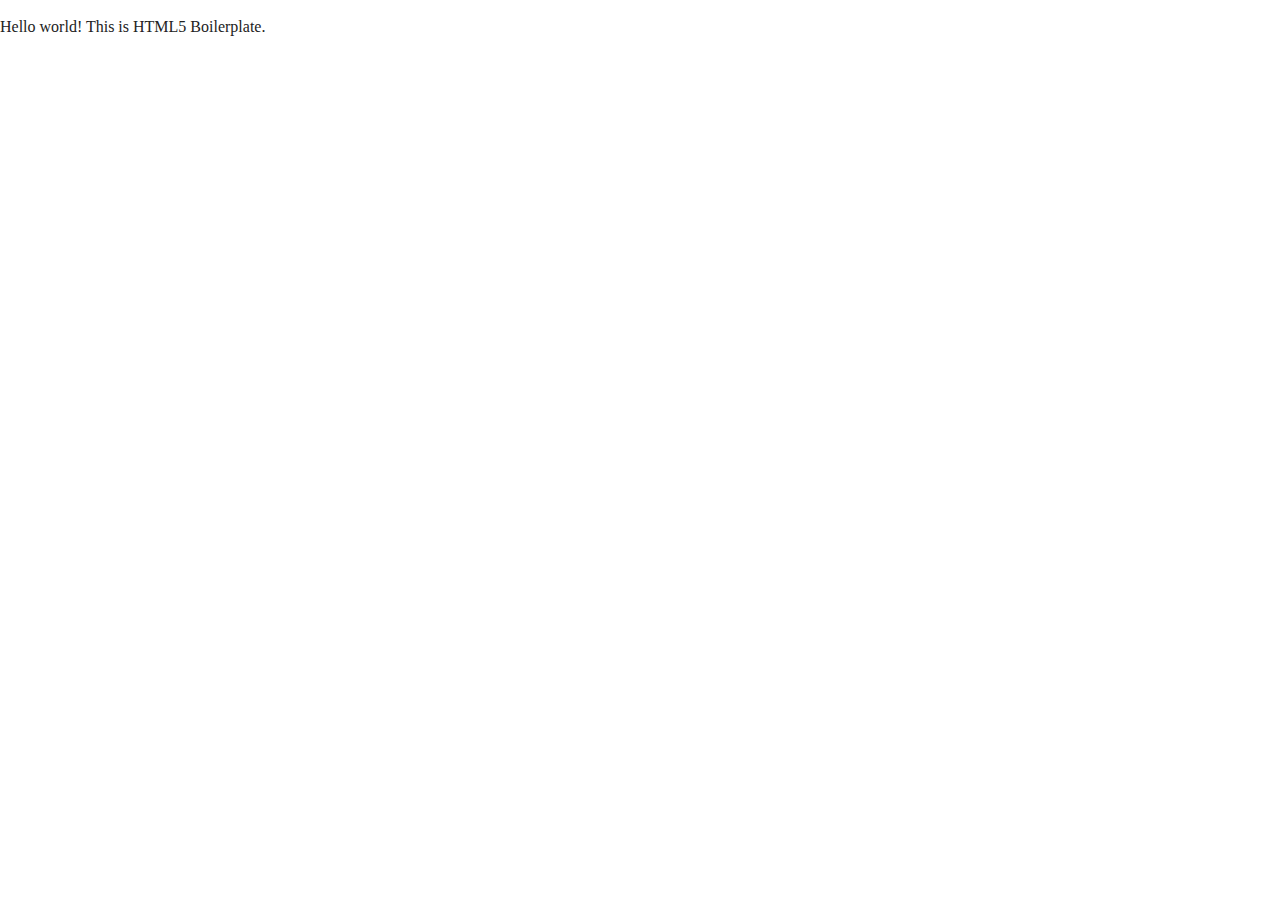
==== about/index.html @ 0ee3c142 "added index.html to about and faq folders" ====
<!doctype html>
<html class="no-js" lang="">

<head>
  <meta charset="utf-8">
  <title></title>
  <meta name="description" content="">
  <meta name="viewport" content="width=device-width, initial-scale=1">

  <meta property="og:title" content="">
  <meta property="og:type" content="">
  <meta property="og:url" content="">
  <meta property="og:image" content="">

  <link rel="manifest" href="../site.webmanifest">
  <link rel="apple-touch-icon" href="../icon.png">
  <!-- Place favicon.ico in the root directory -->

  <link rel="stylesheet" href="../css/normalize.css">
  <link rel="stylesheet" href="../css/main.css">

  <meta name="theme-color" content="#fafafa">
</head>

<body>

  <!-- Add your site or application content here -->
  <p>Hello world! This is HTML5 Boilerplate.</p>
  <script src="../js/vendor/modernizr-3.11.2.min.js"></script>
  <script src="../js/plugins.js"></script>
  <script src="../js/main.js"></script>

  <!-- Google Analytics: change UA-XXXXX-Y to be your site's ID. -->
  <script>
    window.ga = function () { ga.q.push(arguments) }; ga.q = []; ga.l = +new Date;
    ga('create', 'UA-XXXXX-Y', 'auto'); ga('set', 'anonymizeIp', true); ga('set', 'transport', 'beacon'); ga('send', 'pageview')
  </script>
  <script src="https://www.google-analytics.com/analytics.js" async></script>
</body>

</html>
---- css/main.css ----
/*! HTML5 Boilerplate v8.0.0 | MIT License | https://html5boilerplate.com/ */

/* main.css 2.1.0 | MIT License | https://github.com/h5bp/main.css#readme */
/*
 * What follows is the result of much research on cross-browser styling.
 * Credit left inline and big thanks to Nicolas Gallagher, Jonathan Neal,
 * Kroc Camen, and the H5BP dev community and team.
 */

/* ==========================================================================
   Base styles: opinionated defaults
   ========================================================================== */

html {
  color: #222;
  font-size: 1em;
  line-height: 1.4;
}

/*
 * Remove text-shadow in selection highlight:
 * https://twitter.com/miketaylr/status/12228805301
 *
 * Vendor-prefixed and regular ::selection selectors cannot be combined:
 * https://stackoverflow.com/a/16982510/7133471
 *
 * Customize the background color to match your design.
 */

::-moz-selection {
  background: #b3d4fc;
  text-shadow: none;
}

::selection {
  background: #b3d4fc;
  text-shadow: none;
}

/*
 * A better looking default horizontal rule
 */

hr {
  display: block;
  height: 1px;
  border: 0;
  border-top: 1px solid #ccc;
  margin: 1em 0;
  padding: 0;
}

/*
 * Remove the gap between audio, canvas, iframes,
 * images, videos and the bottom of their containers:
 * https://github.com/h5bp/html5-boilerplate/issues/440
 */

audio,
canvas,
iframe,
img,
svg,
video {
  vertical-align: middle;
}

/*
 * Remove default fieldset styles.
 */

fieldset {
  border: 0;
  margin: 0;
  padding: 0;
}

/*
 * Allow only vertical resizing of textareas.
 */

textarea {
  resize: vertical;
}

/* ==========================================================================
   Author's custom styles
   ========================================================================== */

/* ==========================================================================
   Helper classes
   ========================================================================== */

/*
 * Hide visually and from screen readers
 */

.hidden,
[hidden] {
  display: none !important;
}

/*
 * Hide only visually, but have it available for screen readers:
 * https://snook.ca/archives/html_and_css/hiding-content-for-accessibility
 *
 * 1. For long content, line feeds are not interpreted as spaces and small width
 *    causes content to wrap 1 word per line:
 *    https://medium.com/@jessebeach/beware-smushed-off-screen-accessible-text-5952a4c2cbfe
 */

.sr-only {
  border: 0;
  clip: rect(0, 0, 0, 0);
  height: 1px;
  margin: -1px;
  overflow: hidden;
  padding: 0;
  position: absolute;
  white-space: nowrap;
  width: 1px;
  /* 1 */
}

/*
 * Extends the .sr-only class to allow the element
 * to be focusable when navigated to via the keyboard:
 * https://www.drupal.org/node/897638
 */

.sr-only.focusable:active,
.sr-only.focusable:focus {
  clip: auto;
  height: auto;
  margin: 0;
  overflow: visible;
  position: static;
  white-space: inherit;
  width: auto;
}

/*
 * Hide visually and from screen readers, but maintain layout
 */

.invisible {
  visibility: hidden;
}

/*
 * Clearfix: contain floats
 *
 * For modern browsers
 * 1. The space content is one way to avoid an Opera bug when the
 *    `contenteditable` attribute is included anywhere else in the document.
 *    Otherwise it causes space to appear at the top and bottom of elements
 *    that receive the `clearfix` class.
 * 2. The use of `table` rather than `block` is only necessary if using
 *    `:before` to contain the top-margins of child elements.
 */

.clearfix::before,
.clearfix::after {
  content: " ";
  display: table;
}

.clearfix::after {
  clear: both;
}

/* ==========================================================================
   EXAMPLE Media Queries for Responsive Design.
   These examples override the primary ('mobile first') styles.
   Modify as content requires.
   ========================================================================== */

@media only screen and (min-width: 35em) {
  /* Style adjustments for viewports that meet the condition */
}

@media print,
  (-webkit-min-device-pixel-ratio: 1.25),
  (min-resolution: 1.25dppx),
  (min-resolution: 120dpi) {
  /* Style adjustments for high resolution devices */
}

/* ==========================================================================
   Print styles.
   Inlined to avoid the additional HTTP request:
   https://www.phpied.com/delay-loading-your-print-css/
   ========================================================================== */

@media print {
  *,
  *::before,
  *::after {
    background: #fff !important;
    color: #000 !important;
    /* Black prints faster */
    box-shadow: none !important;
    text-shadow: none !important;
  }

  a,
  a:visited {
    text-decoration: underline;
  }

  a[href]::after {
    content: " (" attr(href) ")";
  }

  abbr[title]::after {
    content: " (" attr(title) ")";
  }

  /*
   * Don't show links that are fragment identifiers,
   * or use the `javascript:` pseudo protocol
   */
  a[href^="#"]::after,
  a[href^="javascript:"]::after {
    content: "";
  }

  pre {
    white-space: pre-wrap !important;
  }

  pre,
  blockquote {
    border: 1px solid #999;
    page-break-inside: avoid;
  }

  /*
   * Printing Tables:
   * https://web.archive.org/web/20180815150934/http://css-discuss.incutio.com/wiki/Printing_Tables
   */
  thead {
    display: table-header-group;
  }

  tr,
  img {
    page-break-inside: avoid;
  }

  p,
  h2,
  h3 {
    orphans: 3;
    widows: 3;
  }

  h2,
  h3 {
    page-break-after: avoid;
  }
}
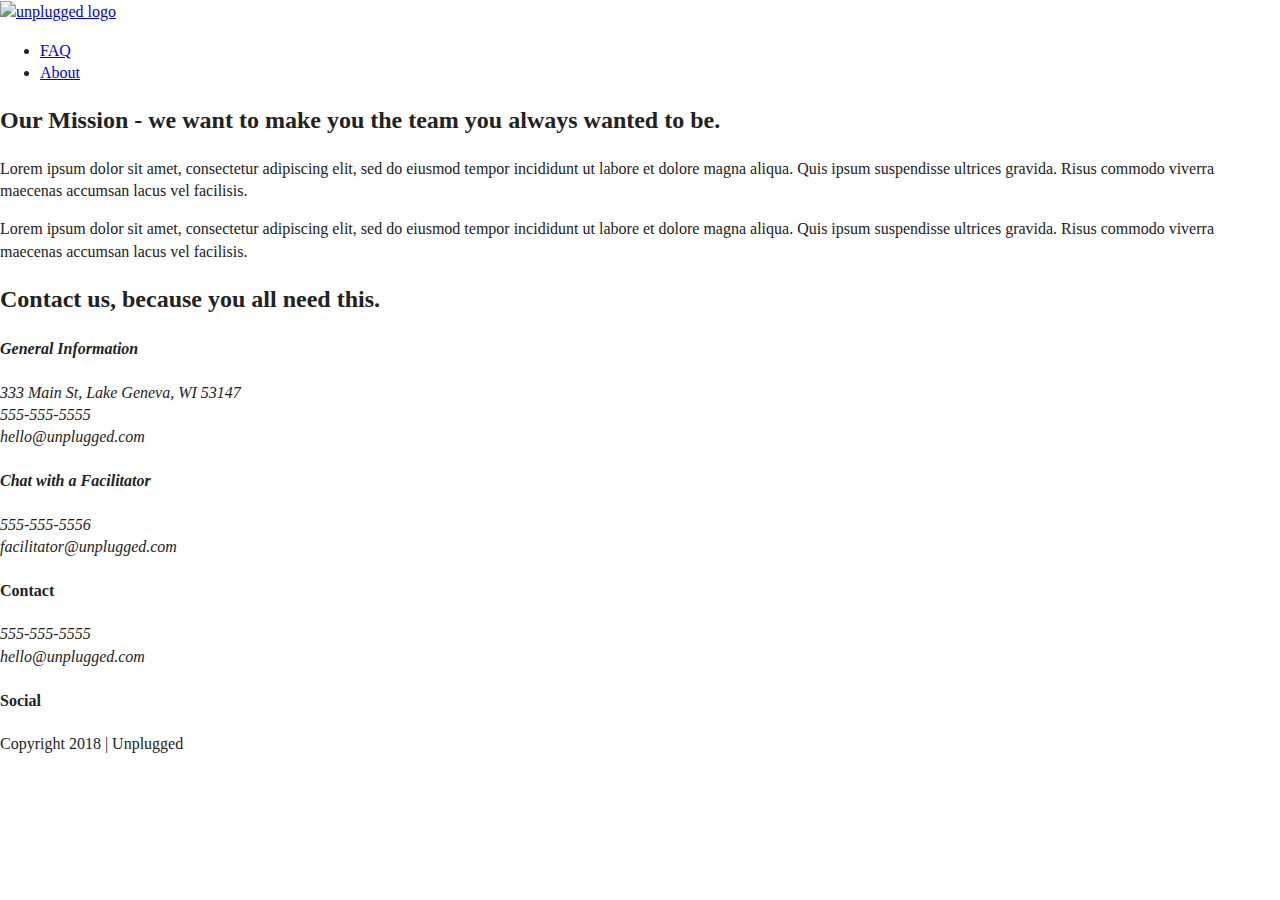
==== commit e19c41c4: "Added html for all sections" ====
--- a/about/index.html
+++ b/about/index.html
@@ -1,3 +1,4 @@
+<!-- ABOUT PAGE -->
 <!doctype html>
 <html class="no-js" lang="">
 
@@ -23,9 +24,97 @@
 </head>
 
 <body>
+  <header>
+    <div class="content-wrapper">
+      <a href="#">
+        <img src="../assets/unpluggedlogo.png" alt="unplugged logo">
+      </a>
+      <div class="header-divider"></div>
+      <nav>
+        <ul>
+          <li><a href="../faq/index.html" target="_blank">FAQ</a></li>
+          <li><a href="index.html">About</a></li>
+        </ul>
+      </nav>
+    </div>
+  </header>
 
-  <!-- Add your site or application content here -->
-  <p>Hello world! This is HTML5 Boilerplate.</p>
+  <main>
+    <section class="mission">
+      <div class="content-wrapper">
+        <h2>Our Mission - we want to make you the team you always wanted to be.</h2>
+        <div class="mission-content">
+          <p>
+            Lorem ipsum dolor sit amet, consectetur adipiscing elit, sed do eiusmod tempor incididunt ut labore et dolore magna aliqua. Quis ipsum suspendisse ultrices gravida. Risus commodo viverra maecenas accumsan lacus vel facilisis.
+          </p>
+          <p>
+            Lorem ipsum dolor sit amet, consectetur adipiscing elit, sed do eiusmod tempor incididunt ut labore et dolore magna aliqua. Quis ipsum suspendisse ultrices gravida. Risus commodo viverra maecenas accumsan lacus vel facilisis.
+          </p>
+        </div>
+      </div> <!--mission content wrapper ends -->
+    </section> <!-- contact-info -->
+
+    <section class="map">
+      <figure>
+      </figure>
+    </section>
+
+    <section class="contact-section">
+      <div class="content-wrapper">
+        <h2>Contact us, because you all need this.</h2>
+        <address class="contact-content">
+          <div>
+            <h4>General Information</h4>
+            <p>
+              333 Main St, Lake Geneva, WI 53147
+              <br>
+              555-555-5555
+              <br>
+              hello@unplugged.com
+            </p>
+          </div>
+          <div>
+            <h4>Chat with a Facilitator</h4>
+            <p>
+              555-555-5556
+              <br>
+              facilitator@unplugged.com
+            </p>
+          </div>
+        </address> <!-- contact-content div ends -->
+      </div> <!-- content-wrapper ends -->
+    </section>
+  </main>
+
+  <footer>
+    <div class="content-wrapper">
+      <div class="footer-content">
+        <div class"contact">
+          <h4>Contact</h4>
+          <address>
+            <p>
+              555-555-5555
+              <br>
+              hello@unplugged.com
+            </p>
+          </address>
+        </div>
+        <div class="social">
+          <h4>Social</h4>
+          <div class="social-icons">
+            <p><a href="https://www.facebook.com/yoursite" target="_blank"></a></p>
+            <p><a href="https://www.twitter.com/yoursite" target="_blank"></a></p>
+            <p><a href="https://www.instagram/yoursite" target="_blank"></a></p>
+          </div>
+        </div>
+      </div> <!-- footer content ends -->
+    </div> <!-- footer content-wrapper ends -->
+
+    <div class="copyright">
+      <p>Copyright 2018 | Unplugged</p>
+    </div>
+  </footer>
+
   <script src="../js/vendor/modernizr-3.11.2.min.js"></script>
   <script src="../js/plugins.js"></script>
   <script src="../js/main.js"></script>
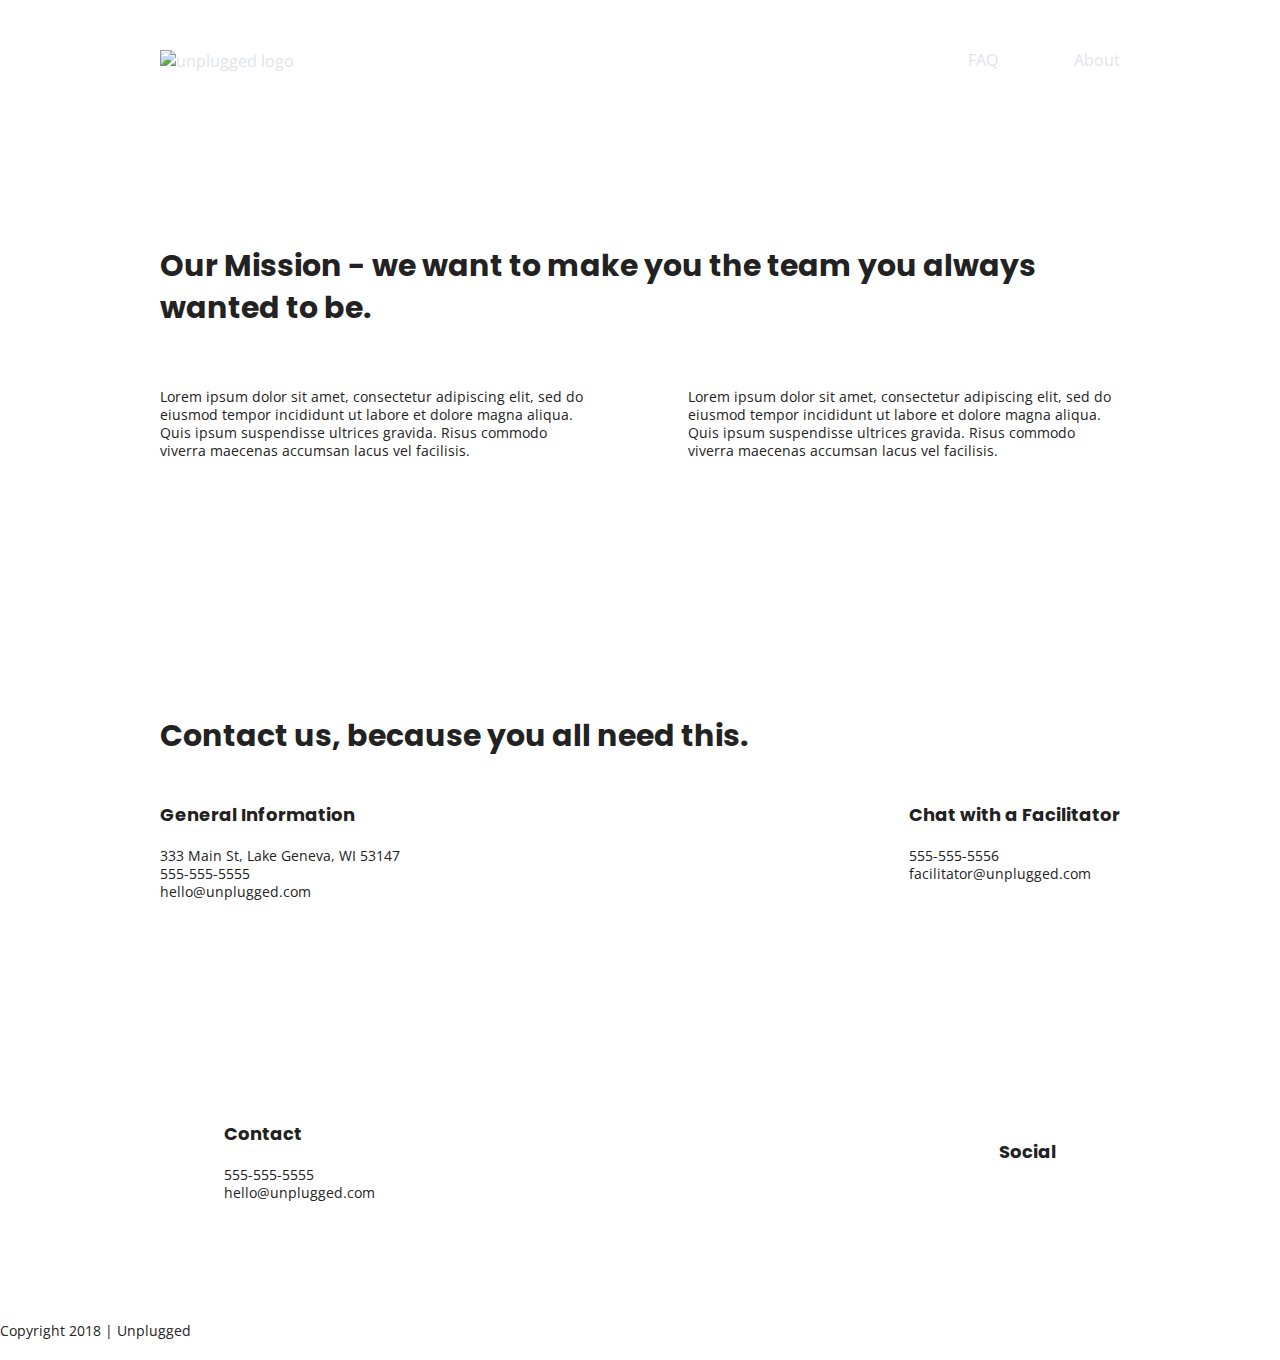
==== commit baec7130: "Added text styles" ====
--- a/about/index.html
+++ b/about/index.html
@@ -4,7 +4,7 @@
 
 <head>
   <meta charset="utf-8">
-  <title></title>
+  <title>Unplugged Retreat | About</title>
   <meta name="description" content="">
   <meta name="viewport" content="width=device-width, initial-scale=1">
 
@@ -19,6 +19,9 @@
 
   <link rel="stylesheet" href="../css/normalize.css">
   <link rel="stylesheet" href="../css/main.css">
+
+  <!-- Google Fonts -->
+  <link href="https://fonts.googleapis.com/css?family=Open+Sans:400,700|Poppins:500,700" rel="stylesheet">
 
   <meta name="theme-color" content="#fafafa">
 </head>
--- a/css/main.css
+++ b/css/main.css
@@ -86,6 +86,236 @@
 /* ==========================================================================
    Author's custom styles
    ========================================================================== */
+
+/*General Styles*/
+
+html {
+  font-size: 16px;
+}
+
+body {
+  font-family: 'Open Sans', sans-serif;
+  font-size: 1em;
+  text-align: left;
+}
+
+ul,
+ol {
+  list-style-type: none;
+}
+
+a {
+  color: #e2e3ed;
+  text-decoration: none;
+}
+
+h2 {
+  font-family: 'Poppins', sans-serif;
+  font-size: 1.875em;
+}
+
+h3,
+h4 {
+  font-family: 'Poppins', sans-serif;
+  font-size: 1.125em;
+  margin: 20px 0;
+}
+
+p {
+  font-size: .875em;
+  line-height: 1.285;
+}
+
+img {
+
+}
+
+figure {
+
+}
+
+address {
+  font-style: normal;
+}
+
+.content-wrapper {
+  width: 90%;
+  margin: 50px 0;
+}
+
+/*---------- BASE HEADER - FOOTER STYLES ----------*/
+
+header,
+footer {
+  display: flex;
+  justify-content: center;
+  align-items: center;
+  flex-flow: row wrap;
+}
+
+header {
+  padding: 15px 0;
+}
+
+header .content-wrapper {
+  display: flex;
+  justify-content: center;
+  align-items: center;
+  flex-flow: row wrap;
+  margin: 0;
+}
+
+header nav {
+  display: flex;
+  justify-content: space-around;
+  align-items: center;
+  flex-flow: row wrap;
+  width: 60%;
+}
+
+header nav ul {
+  display: flex;
+  justify-content: space-around;
+  width: 100%;
+}
+
+footer {
+  flex-direction: column;
+}
+
+footer p {
+  margin: 0;
+}
+
+footer .content-wrapper {
+  width: 55%;
+  margin: 50px 0;
+}
+
+footer .contact {
+  margin-bottom: 50px;
+}
+
+footer .social-icons {
+  display: flex;
+  justify-content: space-around;
+  align-items: center;
+}
+
+footer .social-icons p {
+  display: flex;
+  justify-content: center;
+  align-items: center;
+}
+
+footer .copyright {
+  margin: 20px 0;
+}
+
+/*---------- MOBILE STYLES - HOMEPAGE ----------*/
+
+/* Hero Area */
+.hero-area {
+  display: flex;
+  justify-content: center;
+  flex-flow: row wrap;
+}
+
+/* Aside */
+aside {
+  display: flex;
+  justify-content: center;
+  align-items: center;
+  flex-flow: row wrap;
+}
+
+/* Features */
+.features {
+  display: flex;
+  justify-content: center;
+  flex-flow: row wrap;
+}
+
+.features h2 {
+  margin-bottom: 60px;
+}
+
+.features article {
+  width: 63%;
+  margin: 30px 0;
+}
+
+.features .feature-items {
+  display: flex;
+  justify-content: center;
+  align-items: center;
+  flex-flow: row wrap;
+}
+
+.features p {
+  margin: 0;
+}
+
+/* Reviews */
+.reviews {
+  display: flex;
+  justify-content: center;
+  flex-flow: row wrap;
+}
+
+.reviews h2 {
+  margin-bottom: 40px;
+}
+
+.reviews h3 {
+  width: 55%
+  margin: 20px 0;
+}
+
+/*---------- MOBILE STYLES - ABOUT PAGE ----------*/
+
+.mission {
+  display: flex;
+  justify-content: center;
+  align-items: center;
+  flex-flow: row wrap;
+}
+
+.contact-section {
+  display: flex;
+  justify-content: center;
+  align-items: center;
+  flex-flow: row wrap;
+}
+
+.contact-content p {
+  margin: 0;
+}
+
+/*---------- MOBILE STYLES - FAQ PAGE ----------*/
+
+.faq {
+  display: flex;
+  justify-content: center;
+  align-items: center;
+  flex-flow: row wrap;
+}
+
+.faq .content-wrapper {
+  margin: 50px 0 0 0;
+  display: flex;
+  justify-content: center;
+  align-items: center;
+  flex-flow: row wrap;
+}
+
+.faq h2 {
+  margin-bottom: 40px;
+}
+
+.faq-content {
+  margin-bottom: 50px;
+}
 
 /* ==========================================================================
    Helper classes
@@ -175,15 +405,191 @@
    Modify as content requires.
    ========================================================================== */
 
-@media only screen and (min-width: 35em) {
-  /* Style adjustments for viewports that meet the condition */
-}
-
-@media print,
-  (-webkit-min-device-pixel-ratio: 1.25),
-  (min-resolution: 1.25dppx),
-  (min-resolution: 120dpi) {
-  /* Style adjustments for high resolution devices */
+@media only screen and (min-width: 768px) {
+  /*Tablet styles here*/
+
+  /* General Styles */
+  .content-wrapper {
+    max-width: 640px;
+    margin: 100px 0;
+  }
+
+  /* Header */
+  header {
+    justify-content: space-around;
+    padding: 33px 0;
+  }
+
+  header .content-wrapper {
+    width: 100%;
+    justify-content: space-between;
+  }
+
+  header nav {
+    width: 20%;
+  }
+
+  header nav ul {
+    justify-content: space-between;
+  }
+
+  .header-divider {
+    display: none;
+  }
+
+  /* Hero Area */
+
+  /* Aside */
+  aside .content-wrapper {
+    margin: 50px 0;
+    display: flex;
+    justify-content: space-between;
+    flex-flow: row wrap;
+  }
+
+  aside .content-wrapper .form-desctription,
+  aside .content-wrapper .form {
+    width: 40%;
+    margin: 0;
+  }
+
+  /* Features */
+  .features article {
+    display: flex;
+    justify-content: center;
+    align-items: center;
+    flex-flow: column wrap;
+    flex-basis: 50%;
+  }
+
+  .features .features-item-description {
+    width: 50%;
+  }
+
+  /* Reviews */
+  .reviews article {
+    display: flex;
+    justify-content: space-between;
+  }
+
+  .reviews article div {
+    width: 49%;
+  }
+
+  /* Footer */
+  footer .content-wrapper{
+    width: 65%;
+    margin: 100px 0;
+  }
+
+  .footer-content {
+    display: flex;
+    justify-content: space-between;
+    align-items: center;
+  }
+
+  footer .contact {
+    margin-bottom: 0;
+  }
+
+  footer .copyright {
+    width: 100%;
+  }
+
+  /*====================================================
+  About Page
+  ====================================================*/
+
+  .mission-content {
+    display: flex;
+    justify-content: space-between;
+    align-items: center;
+    padding-top: 20px;
+  }
+
+  .mission-content p {
+    width: 45%;
+  }
+
+  .contact-section .content-wrapper h2 {
+    width: 80%;
+  }
+
+  .contact-content {
+    display: flex;
+    justify-content: space-between;
+    align-items: flex-start;
+  }
+
+  /*===================================================
+  FAQ Page
+  ===================================================*/
+
+  .faq .content-wrapper {
+    justify-content: space-between;
+  }
+
+  .faq-content {
+    flex-basis: 45%;
+  }
+
+  .faq h2 {
+    width: 100%;
+  }
+}
+
+@media only screen and (min-width: 1200px) {
+  /*Desktop styles here*/
+
+  .content-wrapper {
+    max-width: 960px;
+  }
+
+  /*Hero*/
+  .hero-area h1 {
+    width: 60%;
+  }
+
+  /*Aside*/
+  aside .content-wrapper {
+    justify-content: space-around;
+  }
+
+  aside .content-wrapper .form-description,
+  aside .content-wrapper .form {
+    width: 30%;
+  }
+
+  /*Features*/
+  .features h2 {
+    width: 90%;
+  }
+
+  .features article {
+    flex-basis: 33%;
+  }
+
+  /*Reviews*/
+  .reviews article div {
+    width: 42%;
+  }
+
+  /*=========================================
+  About Page
+  ==========================================*/
+
+  .mission h2,
+  .contact-section .content-wrapper h2 {
+    width: 95%;
+  }
+
+  /*==========================================
+  FAQ Page
+  ==========================================*/
+
+  .faq h2 {
+    width: 100%;
+  }
 }
 
 /* ==========================================================================
@@ -260,4 +666,3 @@
     page-break-after: avoid;
   }
 }
-
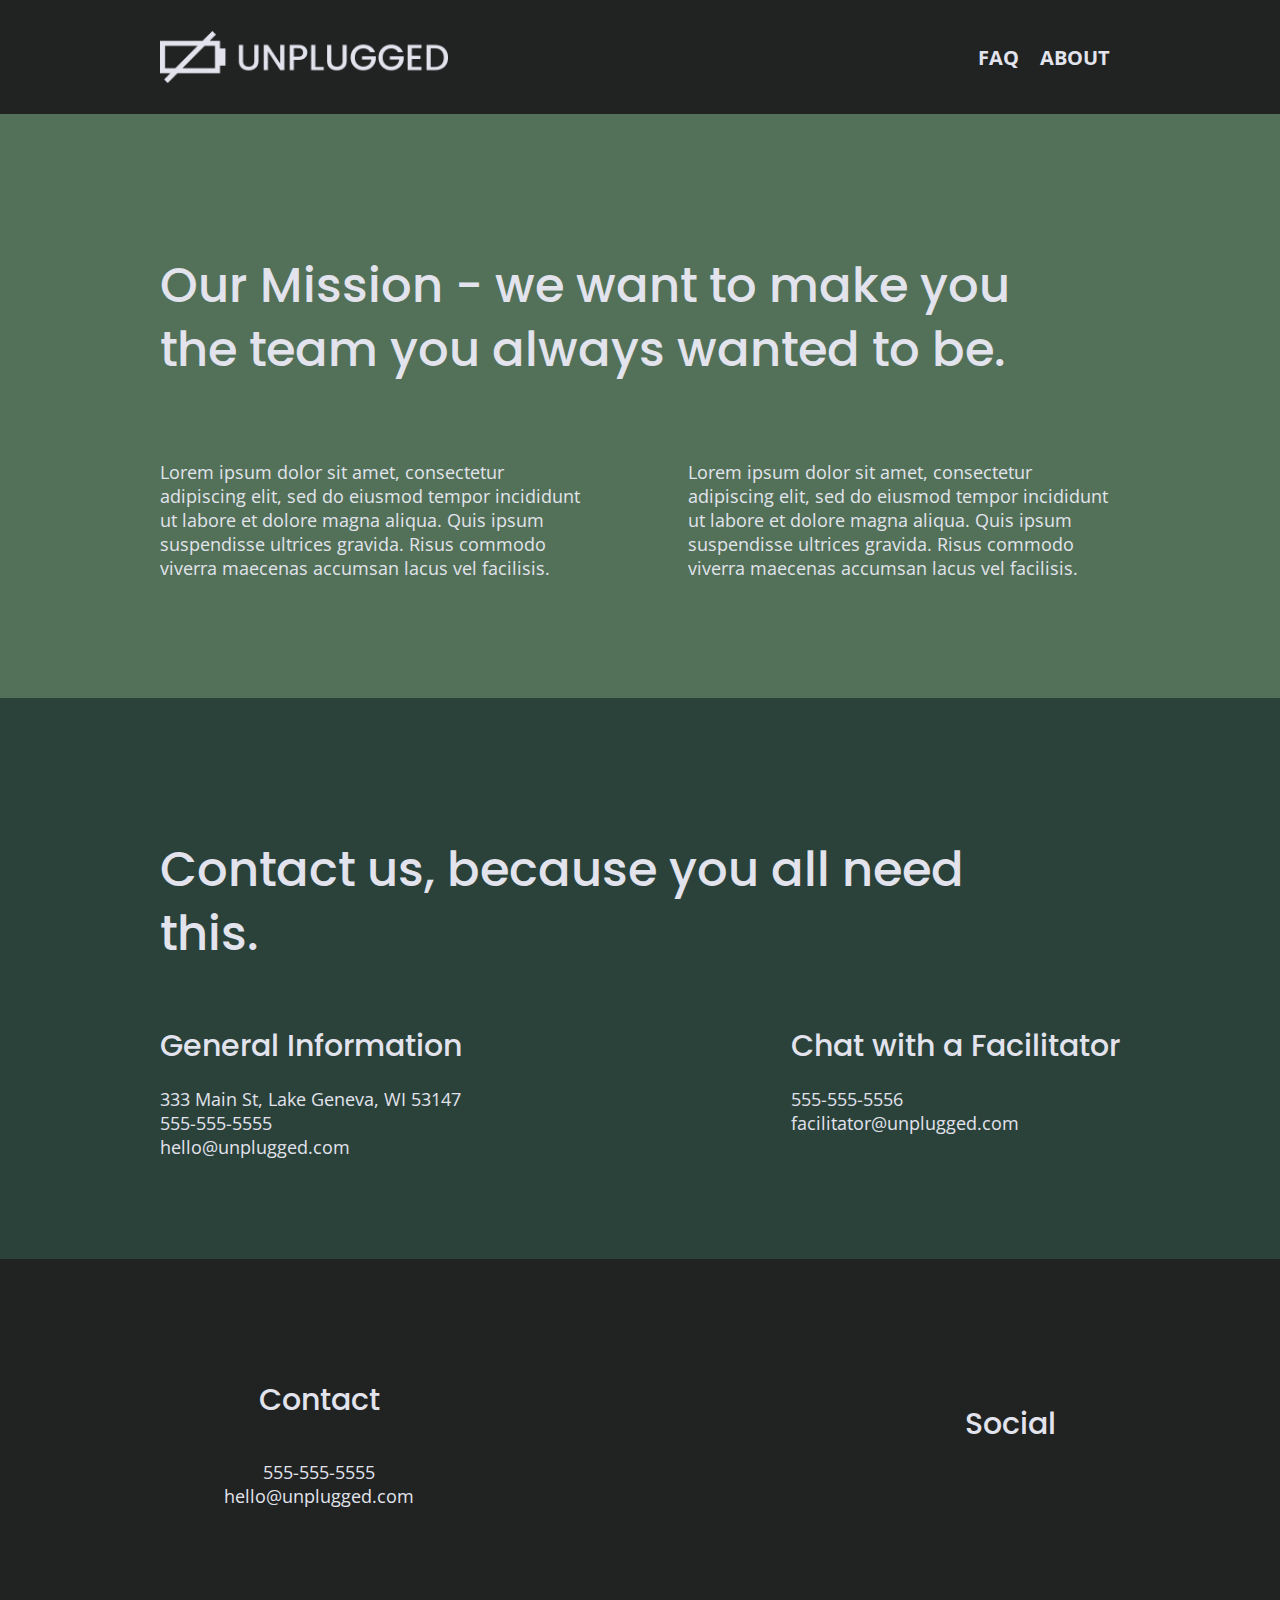
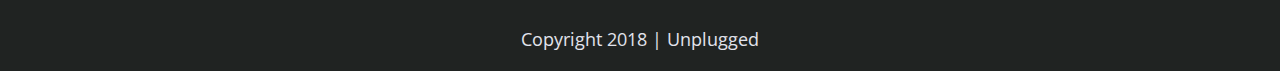
==== commit 17a21068: "Added code and images to make images responsive" ====
--- a/about/index.html
+++ b/about/index.html
@@ -29,9 +29,11 @@
 <body>
   <header>
     <div class="content-wrapper">
-      <a href="#">
-        <img src="../assets/unpluggedlogo.png" alt="unplugged logo">
-      </a>
+      <figure>
+        <a href="#">
+          <img src="../img/unplugged-logo.png" alt="unplugged logo">
+        </a>
+      </figure>
       <div class="header-divider"></div>
       <nav>
         <ul>
--- a/css/main.css
+++ b/css/main.css
@@ -97,6 +97,7 @@
   font-family: 'Open Sans', sans-serif;
   font-size: 1em;
   text-align: left;
+  color: #e2e3ed;
 }
 
 ul,
@@ -112,12 +113,14 @@
 h2 {
   font-family: 'Poppins', sans-serif;
   font-size: 1.875em;
+  font-weight: 500;
 }
 
 h3,
 h4 {
   font-family: 'Poppins', sans-serif;
   font-size: 1.125em;
+  font-weight: 500;
   margin: 20px 0;
 }
 
@@ -127,11 +130,11 @@
 }
 
 img {
-
+  width: 100%;
 }
 
 figure {
-
+  margin: 0;
 }
 
 address {
@@ -151,6 +154,7 @@
   justify-content: center;
   align-items: center;
   flex-flow: row wrap;
+  background-color: #202322;
 }
 
 header {
@@ -165,12 +169,30 @@
   margin: 0;
 }
 
+header figure {
+  width: 60%;
+  display: flex;
+  justify-content: center;
+  align-items: center;
+  flex-flow: row wrap;
+}
+
+.header-divider {
+  background: #3a3a3a;
+  height: 1px;
+  width: 100%;
+  margin: 10px 0 20px 0;
+}
+
 header nav {
   display: flex;
   justify-content: space-around;
   align-items: center;
   flex-flow: row wrap;
   width: 60%;
+  font-size: 1.125em;
+  font-weight: 700;
+  text-transform: uppercase;
 }
 
 header nav ul {
@@ -179,8 +201,13 @@
   width: 100%;
 }
 
+header nav ul li {
+  font-size: 1.125em;
+}
+
 footer {
   flex-direction: column;
+  text-align: center;
 }
 
 footer p {
@@ -219,6 +246,16 @@
   display: flex;
   justify-content: center;
   flex-flow: row wrap;
+  background: url(../img/unplugged-retreat.jpg);
+  background-size: cover;
+  background-position: center;
+}
+
+.hero-area h1 {
+  font-size: 2.25em;
+  font-family: 'Poppins', Helvetica, Arial, sans-serif;
+  font-weight: 500;
+  line-height: 1.2;
 }
 
 /* Aside */
@@ -227,6 +264,33 @@
   justify-content: center;
   align-items: center;
   flex-flow: row wrap;
+  background-color: #527158;
+}
+
+aside .form{
+  margin-top: 30px;
+}
+
+input[type=text] {
+  box-sizing: border-box;
+  width: 100%;
+  color: #2a423a;
+  font-style: italic;
+  padding: 1em;
+}
+
+input[type=button] {
+  width: 100%;
+  padding: 20px 0;
+  margin-top: 20px;
+  background-color: #2a423a;
+  font-family: 'Poppins', Helvetica, Arial, sans-serif;
+  font-weight: 500;
+  font-size: 1.125em;
+  color: #e2e3ed;
+  border: none;
+  text-align: center;
+  text-transform: uppercase;
 }
 
 /* Features */
@@ -234,6 +298,9 @@
   display: flex;
   justify-content: center;
   flex-flow: row wrap;
+  background: url('../img/unplugged-retreat-features.jpg');
+  background-size: cover;
+  background-position: center;
 }
 
 .features h2 {
@@ -245,7 +312,7 @@
   margin: 30px 0;
 }
 
-.features .feature-items {
+.features .features-items {
   display: flex;
   justify-content: center;
   align-items: center;
@@ -254,6 +321,7 @@
 
 .features p {
   margin: 0;
+  text-align: center;
 }
 
 /* Reviews */
@@ -261,10 +329,12 @@
   display: flex;
   justify-content: center;
   flex-flow: row wrap;
+  background-color: #2a423a;
 }
 
 .reviews h2 {
   margin-bottom: 40px;
+  line-height: 1;
 }
 
 .reviews h3 {
@@ -279,6 +349,7 @@
   justify-content: center;
   align-items: center;
   flex-flow: row wrap;
+  background-color: #527158;
 }
 
 .contact-section {
@@ -286,6 +357,7 @@
   justify-content: center;
   align-items: center;
   flex-flow: row wrap;
+  background-color: #2a423a;
 }
 
 .contact-content p {
@@ -299,6 +371,7 @@
   justify-content: center;
   align-items: center;
   flex-flow: row wrap;
+  background-color: #527158;
 }
 
 .faq .content-wrapper {
@@ -311,10 +384,15 @@
 
 .faq h2 {
   margin-bottom: 40px;
+  line-height: 1;
 }
 
 .faq-content {
   margin-bottom: 50px;
+}
+
+.faq-content h4 {
+  line-height: 1.333;
 }
 
 /* ==========================================================================
@@ -414,6 +492,16 @@
     margin: 100px 0;
   }
 
+  h2 {
+    font-size: 2.25em;
+    line-height: 1.333;
+  }
+
+  h3 {
+    font-size: 1.5em;
+    line-height: 1.25;
+  }
+
   /* Header */
   header {
     justify-content: space-around;
@@ -425,6 +513,10 @@
     justify-content: space-between;
   }
 
+  header figure {
+    width: 30%;
+  }
+
   header nav {
     width: 20%;
   }
@@ -433,11 +525,24 @@
     justify-content: space-between;
   }
 
+  header nav ul li {
+    padding: 10px;
+  }
+
   .header-divider {
     display: none;
   }
 
   /* Hero Area */
+  .hero-area {
+    min-height: 600px;
+  }
+
+  .hero-area h1 {
+    font-size: 3em;
+    line-height: 1;
+    margin: 0;
+  }
 
   /* Aside */
   aside .content-wrapper {
@@ -454,6 +559,10 @@
   }
 
   /* Features */
+  .features h2 {
+    margin-bottom: 20px;
+  }
+
   .features article {
     display: flex;
     justify-content: center;
@@ -463,7 +572,7 @@
   }
 
   .features .features-item-description {
-    width: 50%;
+    width: 62%;
   }
 
   /* Reviews */
@@ -472,8 +581,18 @@
     justify-content: space-between;
   }
 
+  .reviews h2 {
+    width: 85%;
+  }
+
+  .reviews article figure,
   .reviews article div {
     width: 49%;
+  }
+
+  .reviews h3 {
+    width: 75%;
+    margin: 0;
   }
 
   /* Footer */
@@ -482,14 +601,24 @@
     margin: 100px 0;
   }
 
-  .footer-content {
+  footer .footer-content {
     display: flex;
     justify-content: space-between;
     align-items: center;
+    flex-direction: row;
   }
 
   footer .contact {
     margin-bottom: 0;
+  }
+
+  footer h4 {
+    font-size: 1.5em;
+    margin-bottom: 40px;
+  }
+
+  footer p {
+      line-height: 1.285;
   }
 
   footer .copyright {
@@ -521,6 +650,10 @@
     align-items: flex-start;
   }
 
+  .contact-content h4 {
+    font-size: 1.5em;
+  }
+
   /*===================================================
   FAQ Page
   ===================================================*/
@@ -536,18 +669,43 @@
   .faq h2 {
     width: 100%;
   }
+
+  .faq h4,
+  .faq p {
+      font-size: .875em;
+      line-height: 1.125;
+  }
 }
 
 @media only screen and (min-width: 1200px) {
   /*Desktop styles here*/
 
+  header {
+    padding: 15px 0;
+  }
+
   .content-wrapper {
     max-width: 960px;
   }
 
+  h2 {
+    font-size: 2.25em;
+  }
+
+  h3,
+  h4 {
+      font-size: 1.875em;
+  }
+
+  p {
+      font-size: 1.125em;
+      line-height: 1.333;
+  }
+
   /*Hero*/
   .hero-area h1 {
-    width: 60%;
+    font-size: 3.75em;
+    width: 80%;
   }
 
   /*Aside*/
@@ -560,6 +718,10 @@
     width: 30%;
   }
 
+  .form-description p {
+    font-size: 1.125em;
+  }
+
   /*Features*/
   .features h2 {
     width: 90%;
@@ -570,8 +732,16 @@
   }
 
   /*Reviews*/
+  .reviews h2 {
+    padding-bottom: 50px;
+  }
+
   .reviews article div {
     width: 42%;
+  }
+
+  footer h4 {
+    font-size: 1.875em;
   }
 
   /*=========================================
@@ -581,6 +751,11 @@
   .mission h2,
   .contact-section .content-wrapper h2 {
     width: 95%;
+    font-size: 3em;
+  }
+
+  .contact-content h4 {
+    font-size: 1.875em;
   }
 
   /*==========================================
@@ -589,6 +764,13 @@
 
   .faq h2 {
     width: 100%;
+    font-size: 3em;
+  }
+
+  .faq h4,
+  .faq p {
+      font-size: 1.125em;
+      line-height: 1;
   }
 }
 
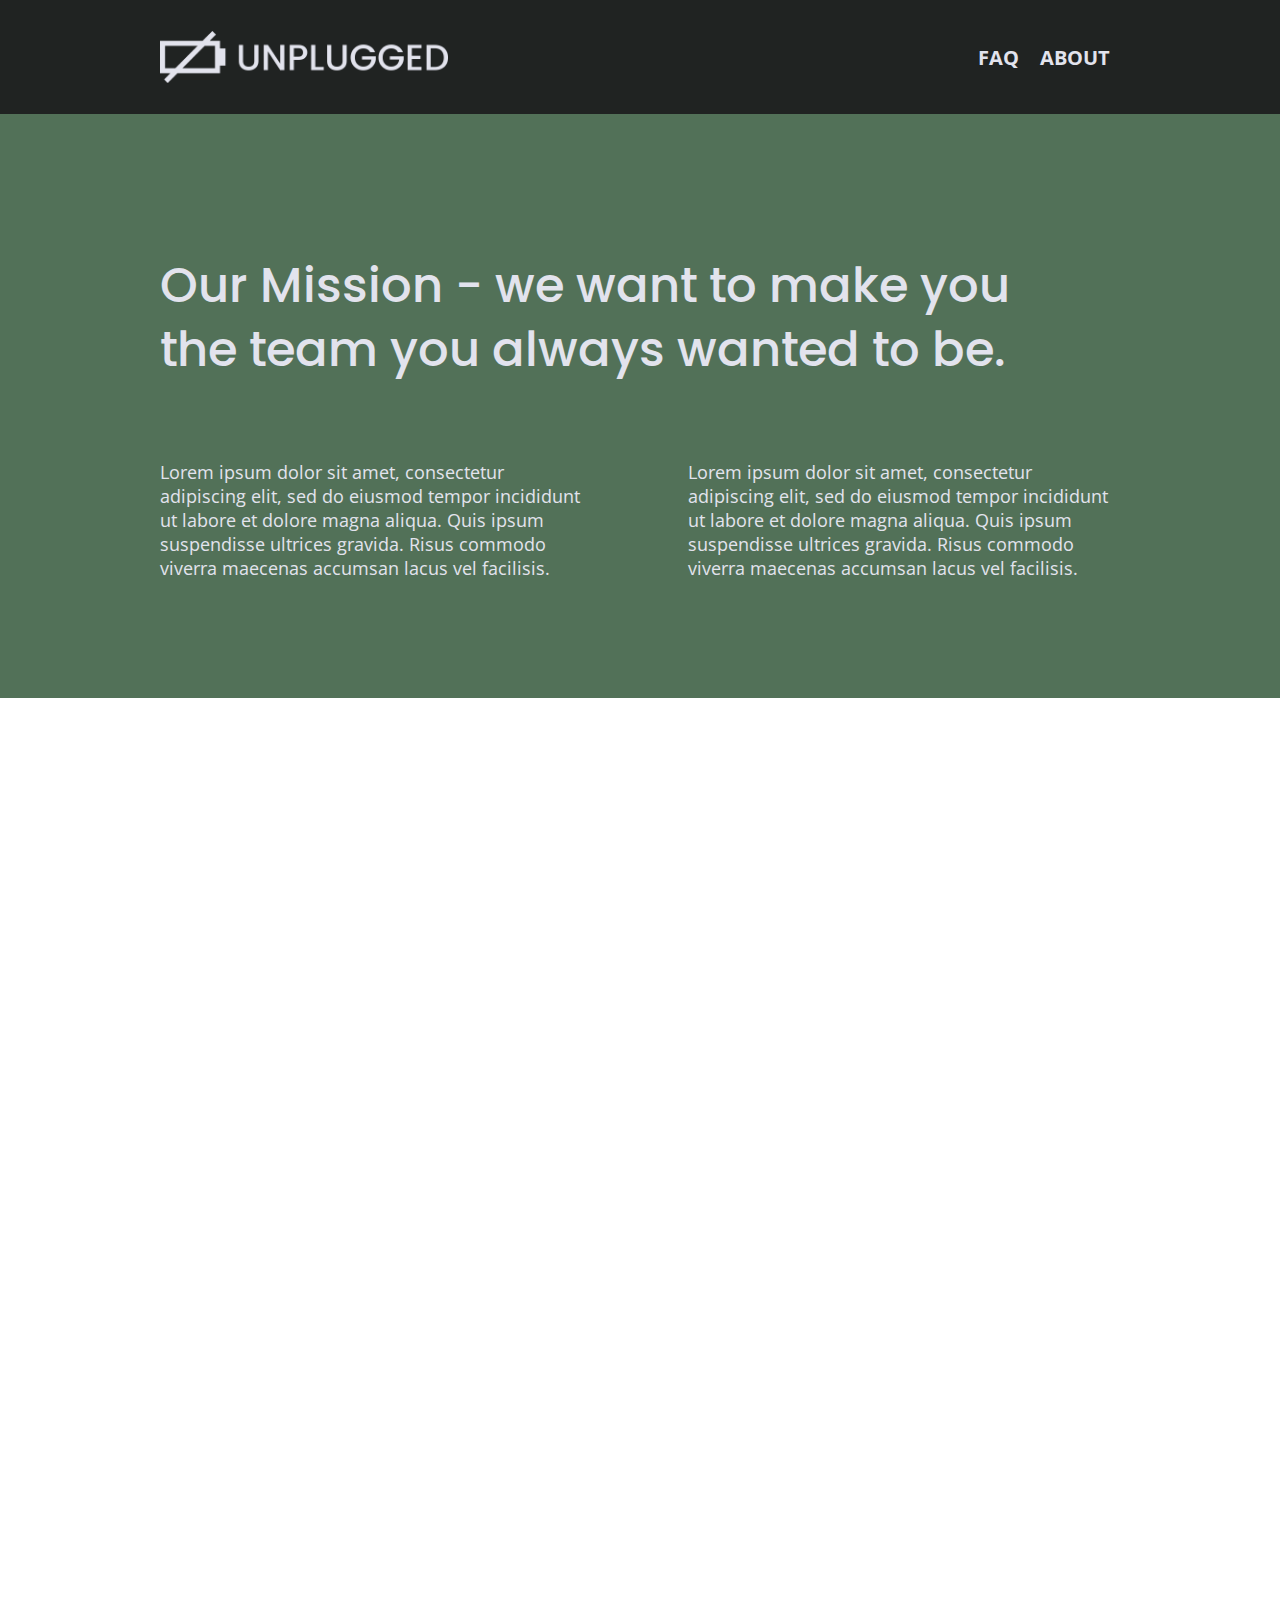
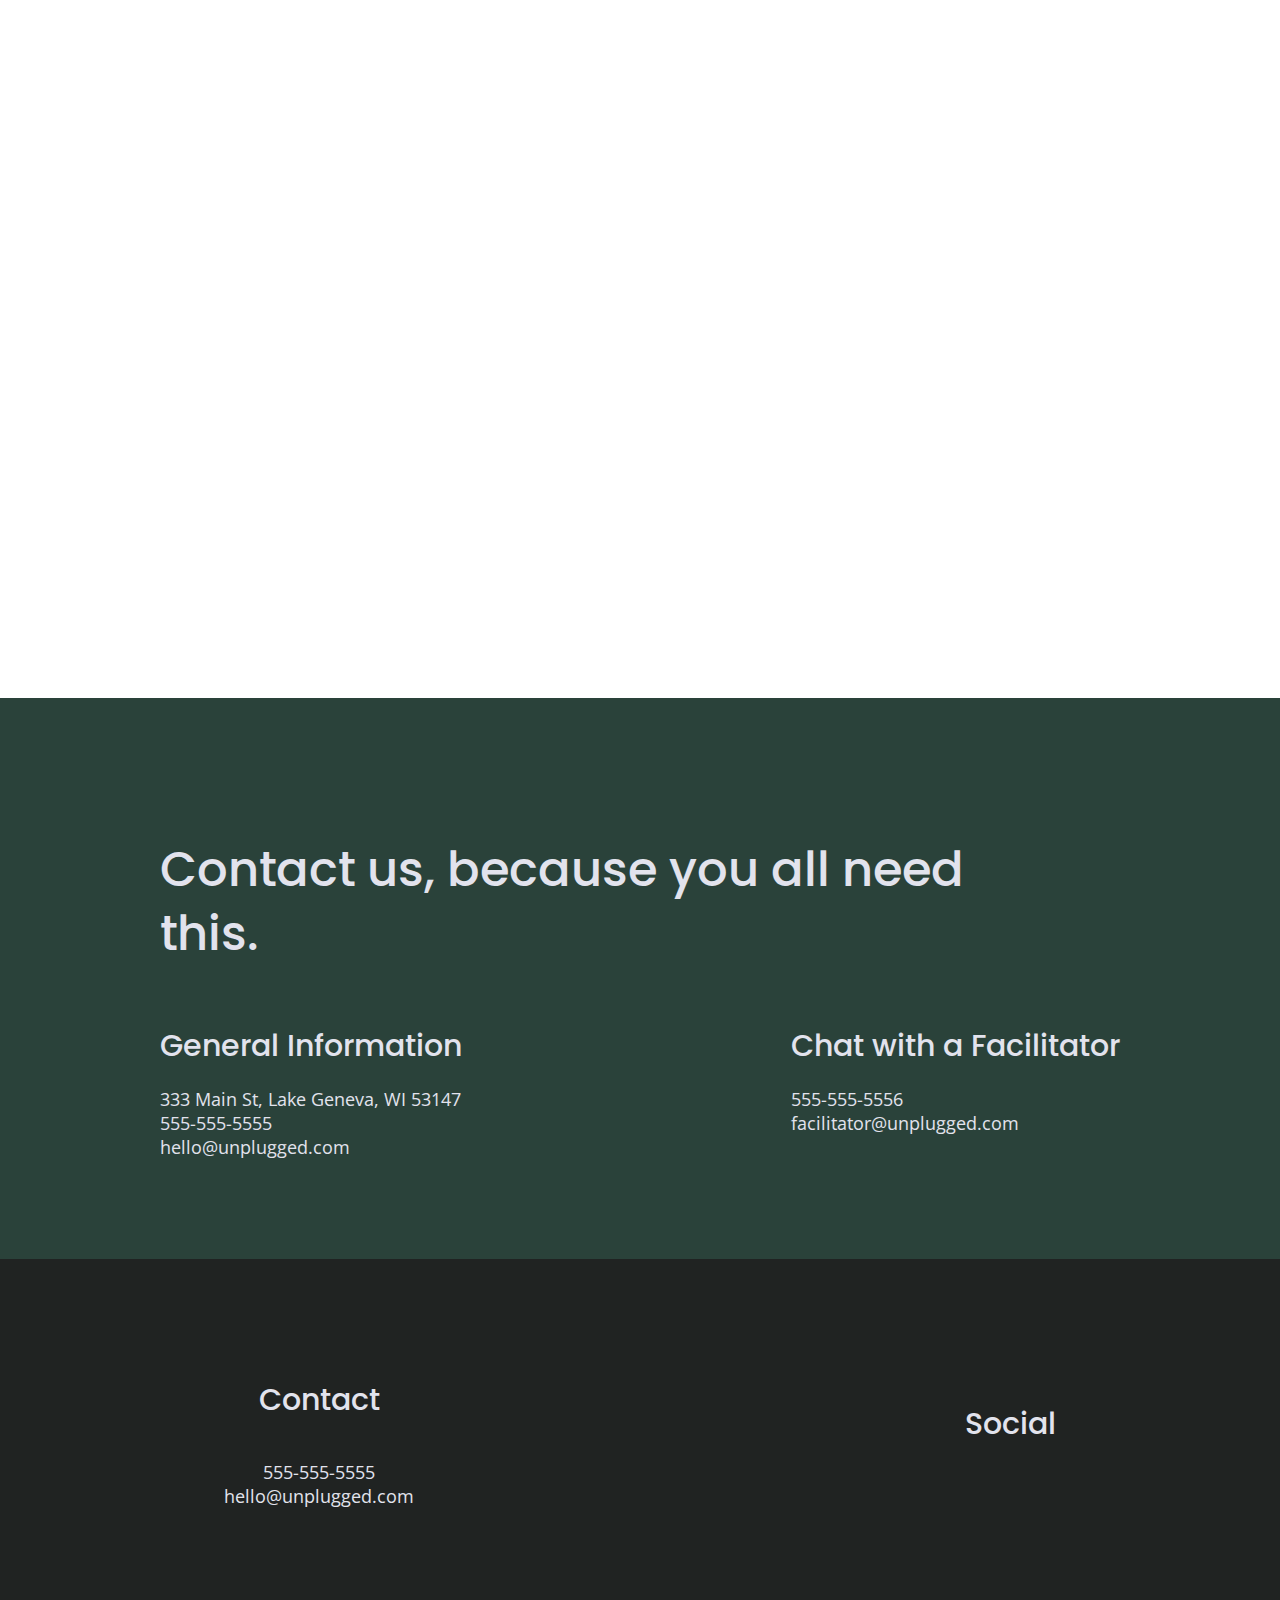
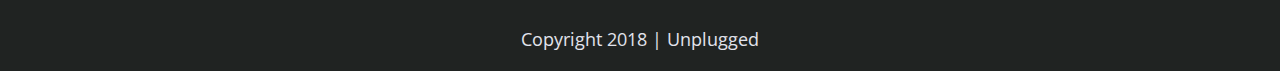
==== commit 822a184e: "Added google map to about page" ====
--- a/about/index.html
+++ b/about/index.html
@@ -61,6 +61,7 @@
 
     <section class="map">
       <figure>
+         <iframe src="https://www.google.com/maps/embed?pb=!1m18!1m12!1m3!1d2937.264848877189!2d-88.42986248453636!3d42.59212397917199!2m3!1f0!2f0!3f0!3m2!1i1024!2i768!4f13.1!3m3!1m2!1s0x88058bbbacb5568f%3A0xac5d9a1fbeb32534!2s333+W+Main+St%2C+Lake+Geneva%2C+WI+53147!5e0!3m2!1sen!2sus!4v1541558469187" width="600" height="450" frameborder="0" style="border:0" allowfullscreen></iframe>
       </figure>
     </section>
 
--- a/css/main.css
+++ b/css/main.css
@@ -640,6 +640,22 @@
     width: 45%;
   }
 
+  .map figure {
+    width: 100%;
+    height: 0;
+    padding-bottom: 125%;
+    overflow: hidden;
+    position: relative;
+  }
+
+  .map iframe {
+    width: 100%;
+    height: 100%;
+    position: absolute;
+    top: 0;
+    left: 0;
+  }  
+
   .contact-section .content-wrapper h2 {
     width: 80%;
   }
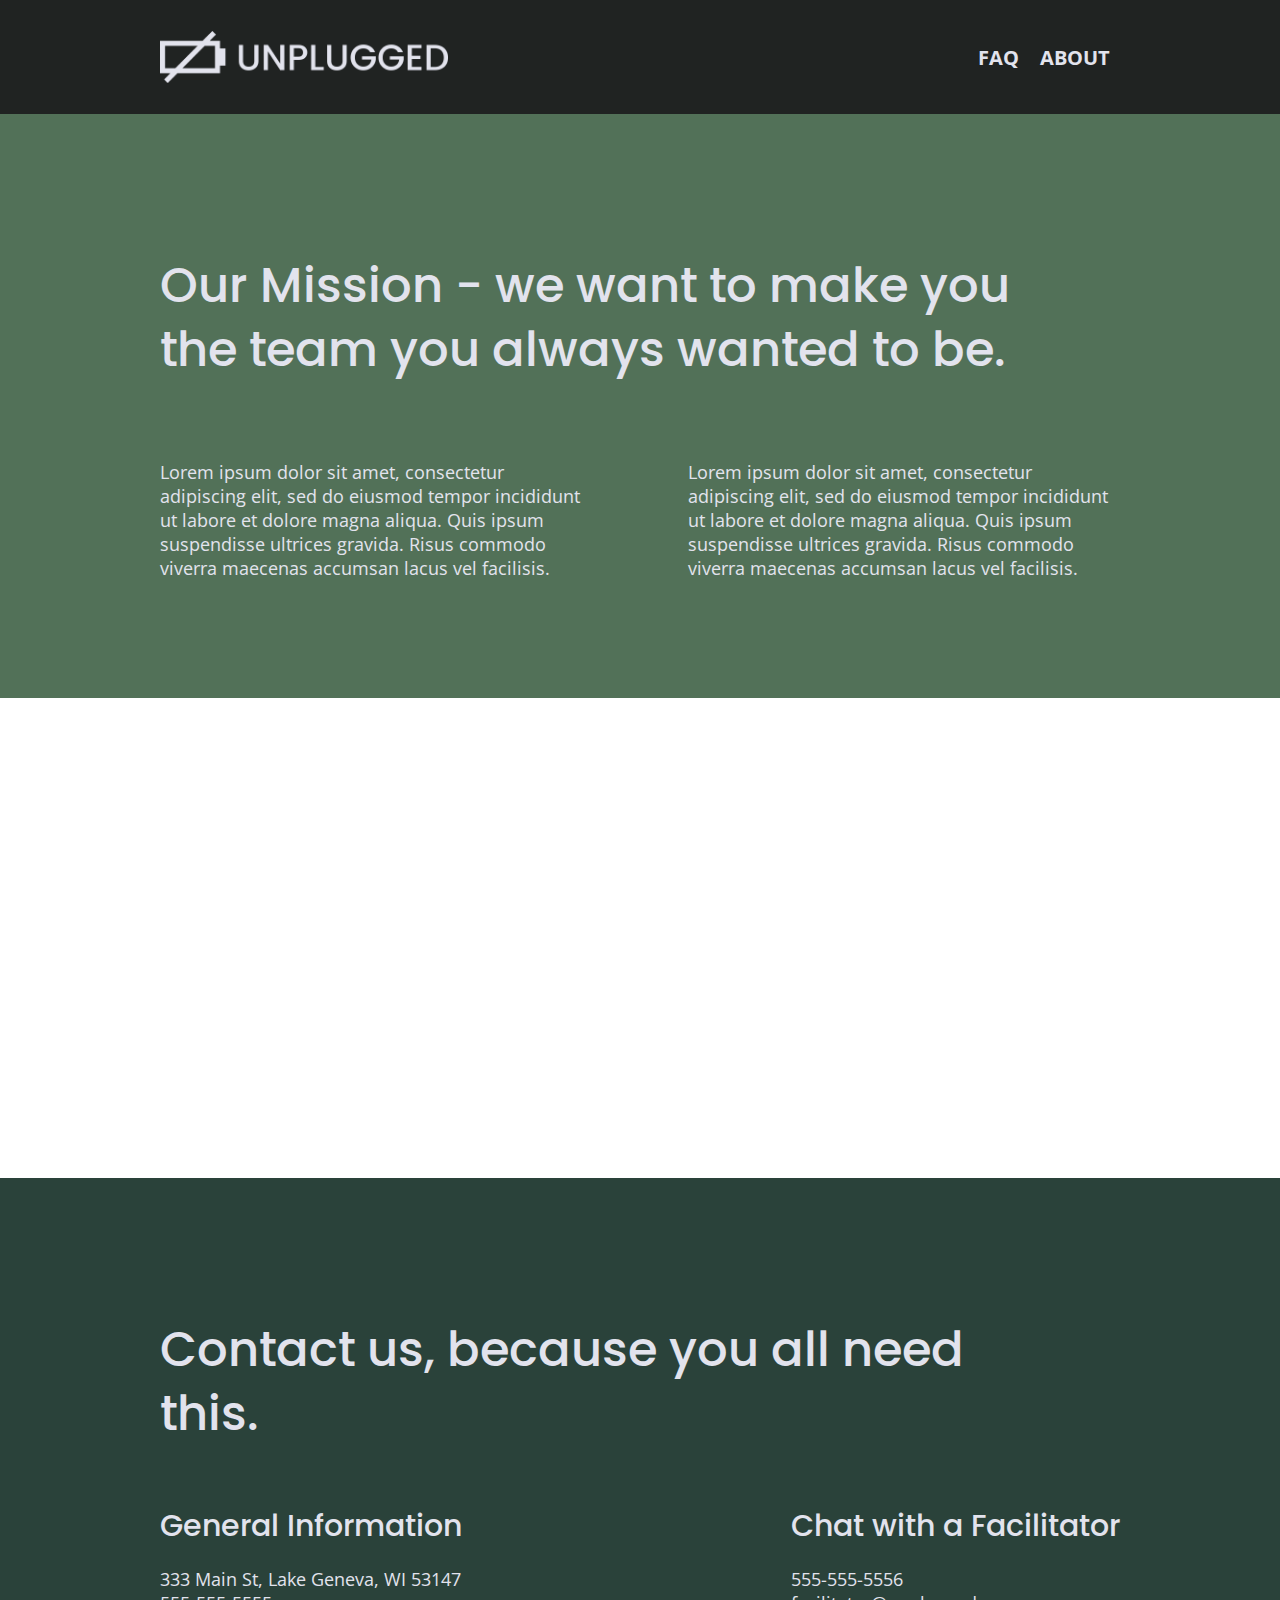
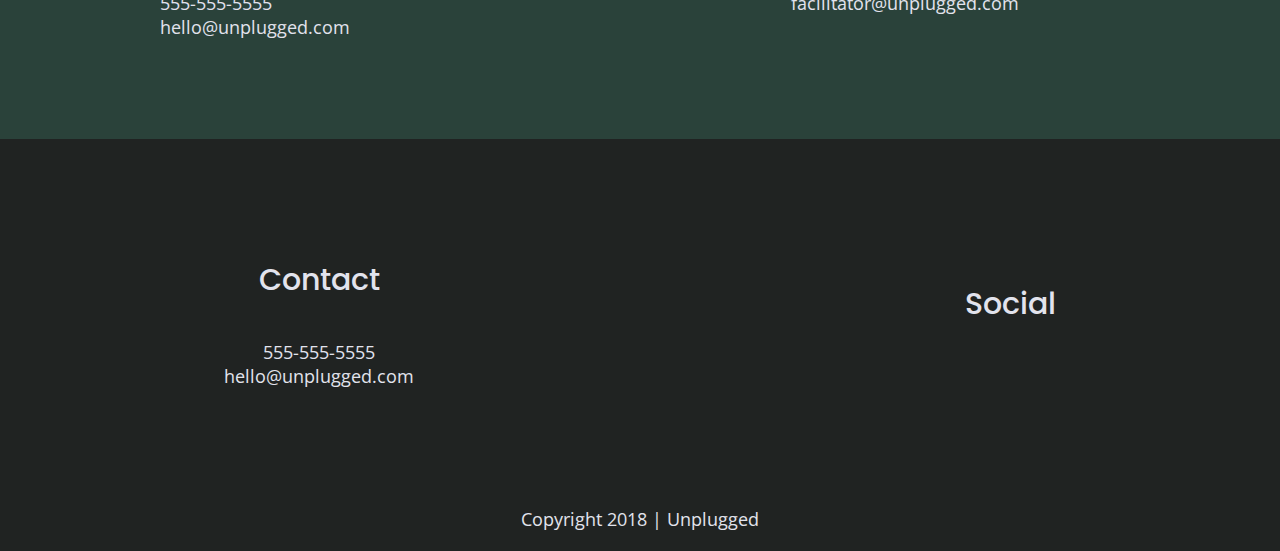
==== commit 684e32ec: "Added font icons" ====
--- a/about/index.html
+++ b/about/index.html
@@ -19,7 +19,8 @@
 
   <link rel="stylesheet" href="../css/normalize.css">
   <link rel="stylesheet" href="../css/main.css">
-
+  <!-- FontAwesome CDN version 5.5 -->
+  <link rel="stylesheet" href="https://use.fontawesome.com/releases/v5.5.0/css/all.css" integrity="sha384-B4dIYHKNBt8Bc12p+WXckhzcICo0wtJAoU8YZTY5qE0Id1GSseTk6S+L3BlXeVIU" crossorigin="anonymous">
   <!-- Google Fonts -->
   <link href="https://fonts.googleapis.com/css?family=Open+Sans:400,700|Poppins:500,700" rel="stylesheet">
 
--- a/css/main.css
+++ b/css/main.css
@@ -249,6 +249,7 @@
   background: url(../img/unplugged-retreat.jpg);
   background-size: cover;
   background-position: center;
+  min-height: 500px;
 }
 
 .hero-area h1 {
@@ -295,12 +296,12 @@
 
 /* Features */
 .features {
-  display: flex;
-  justify-content: center;
-  flex-flow: row wrap;
   background: url('../img/unplugged-retreat-features.jpg');
   background-size: cover;
   background-position: center;
+  display: flex;
+  justify-content: center;
+  flex-flow: row wrap;
 }
 
 .features h2 {
@@ -308,7 +309,7 @@
 }
 
 .features article {
-  width: 63%;
+  width: 100%;
   margin: 30px 0;
 }
 
@@ -317,6 +318,11 @@
   justify-content: center;
   align-items: center;
   flex-flow: row wrap;
+}
+
+.features i {
+  font-size: 3.75em;
+  margin-bottom: 40px;
 }
 
 .features p {
@@ -324,6 +330,7 @@
   text-align: center;
 }
 
+
 /* Reviews */
 .reviews {
   display: flex;
@@ -350,6 +357,22 @@
   align-items: center;
   flex-flow: row wrap;
   background-color: #527158;
+}
+
+.map figure {
+  width: 100%;
+  height: 0;
+  padding-bottom: 125%;
+  overflow: hidden;
+  position: relative;
+}
+
+.map iframe {
+  width: 100%;
+  height: 100%;
+  position: absolute;
+  top: 0;
+  left: 0;
 }
 
 .contact-section {
@@ -641,20 +664,8 @@
   }
 
   .map figure {
-    width: 100%;
-    height: 0;
-    padding-bottom: 125%;
-    overflow: hidden;
-    position: relative;
-  }
-
-  .map iframe {
-    width: 100%;
-    height: 100%;
-    position: absolute;
-    top: 0;
-    left: 0;
-  }  
+    padding-bottom: 45.5%;
+  }
 
   .contact-section .content-wrapper h2 {
     width: 80%;
@@ -763,6 +774,10 @@
   /*=========================================
   About Page
   ==========================================*/
+
+  .map figure {
+    padding-bottom: 37.5%;
+  }
 
   .mission h2,
   .contact-section .content-wrapper h2 {
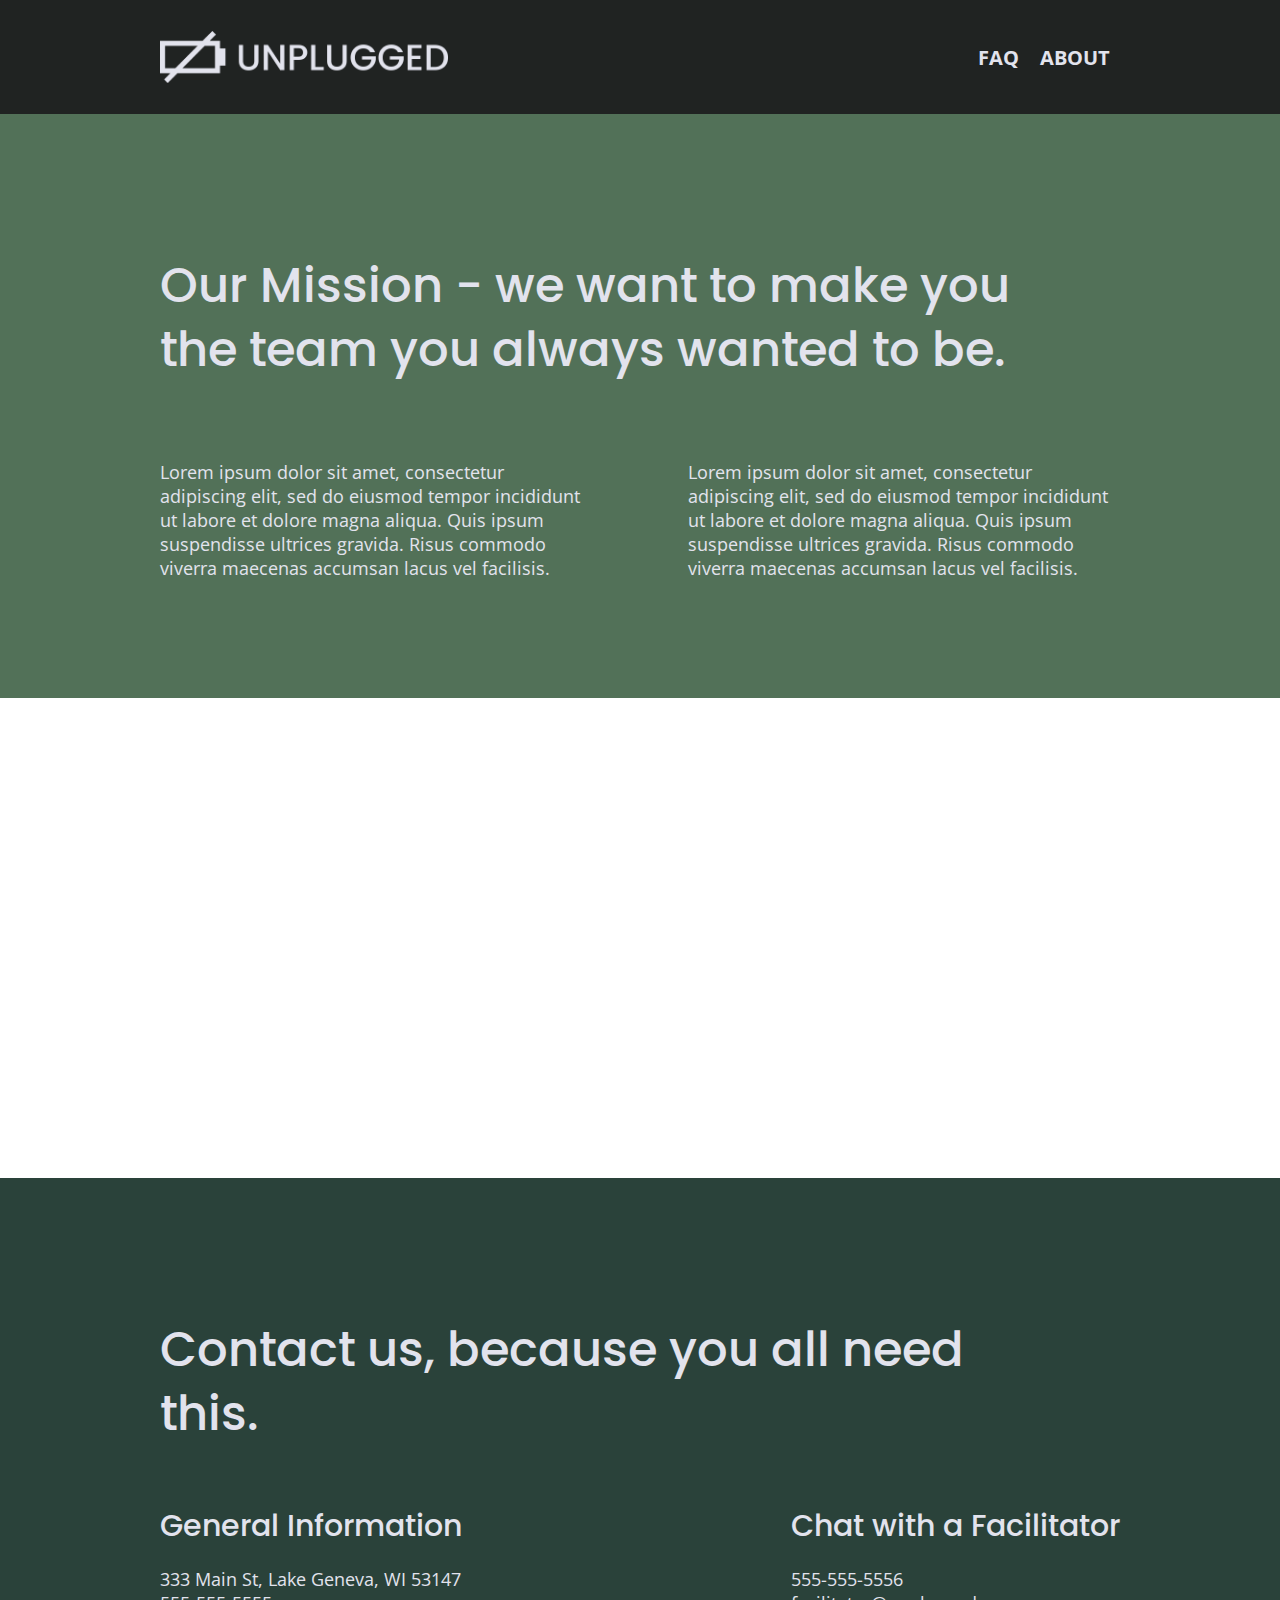
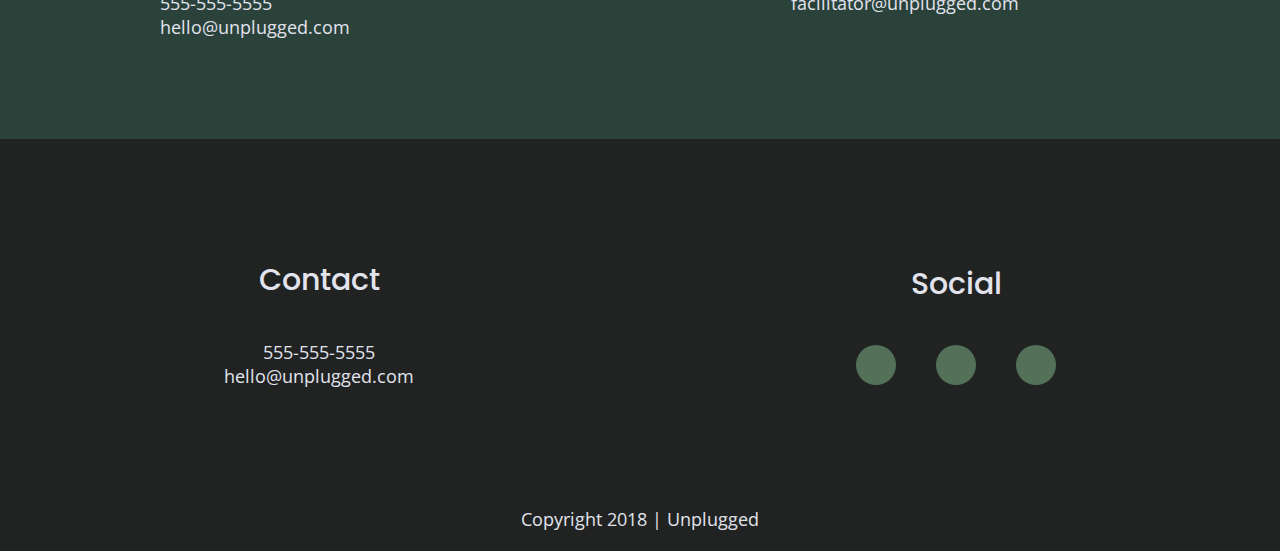
==== commit 112f0be4: "Added social media icons" ====
--- a/about/index.html
+++ b/about/index.html
@@ -109,9 +109,15 @@
         <div class="social">
           <h4>Social</h4>
           <div class="social-icons">
-            <p><a href="https://www.facebook.com/yoursite" target="_blank"></a></p>
-            <p><a href="https://www.twitter.com/yoursite" target="_blank"></a></p>
-            <p><a href="https://www.instagram/yoursite" target="_blank"></a></p>
+            <p>
+              <a href="https://www.facebook.com/yoursite" target="_blank"><i class="fab fa-facebook"></i></a>
+            </p>
+            <p>
+              <a href="https://www.twitter.com/yoursite" target="_blank"><i class="fab fa-twitter"></i></a>
+            </p>
+            <p>
+              <a href="https://www.instagram/yoursite" target="_blank"><i class="fab fa-instagram"></i></a>
+            </p>
           </div>
         </div>
       </div> <!-- footer content ends -->
--- a/css/main.css
+++ b/css/main.css
@@ -230,9 +230,17 @@
 }
 
 footer .social-icons p {
-  display: flex;
-  justify-content: center;
-  align-items: center;
+  background-color: #527158;
+  border-radius: 50%;
+  width: 40px;
+  height: 40px;
+  display: flex;
+  justify-content: center;
+  align-items: center;
+}
+
+footer .social-icons p i {
+  font-size: 1.3125em;
 }
 
 footer .copyright {
@@ -644,6 +652,11 @@
       line-height: 1.285;
   }
 
+  footer .social-icons {
+    width: 12.5em;
+    justify-content: space-between;
+  }
+
   footer .copyright {
     width: 100%;
   }
